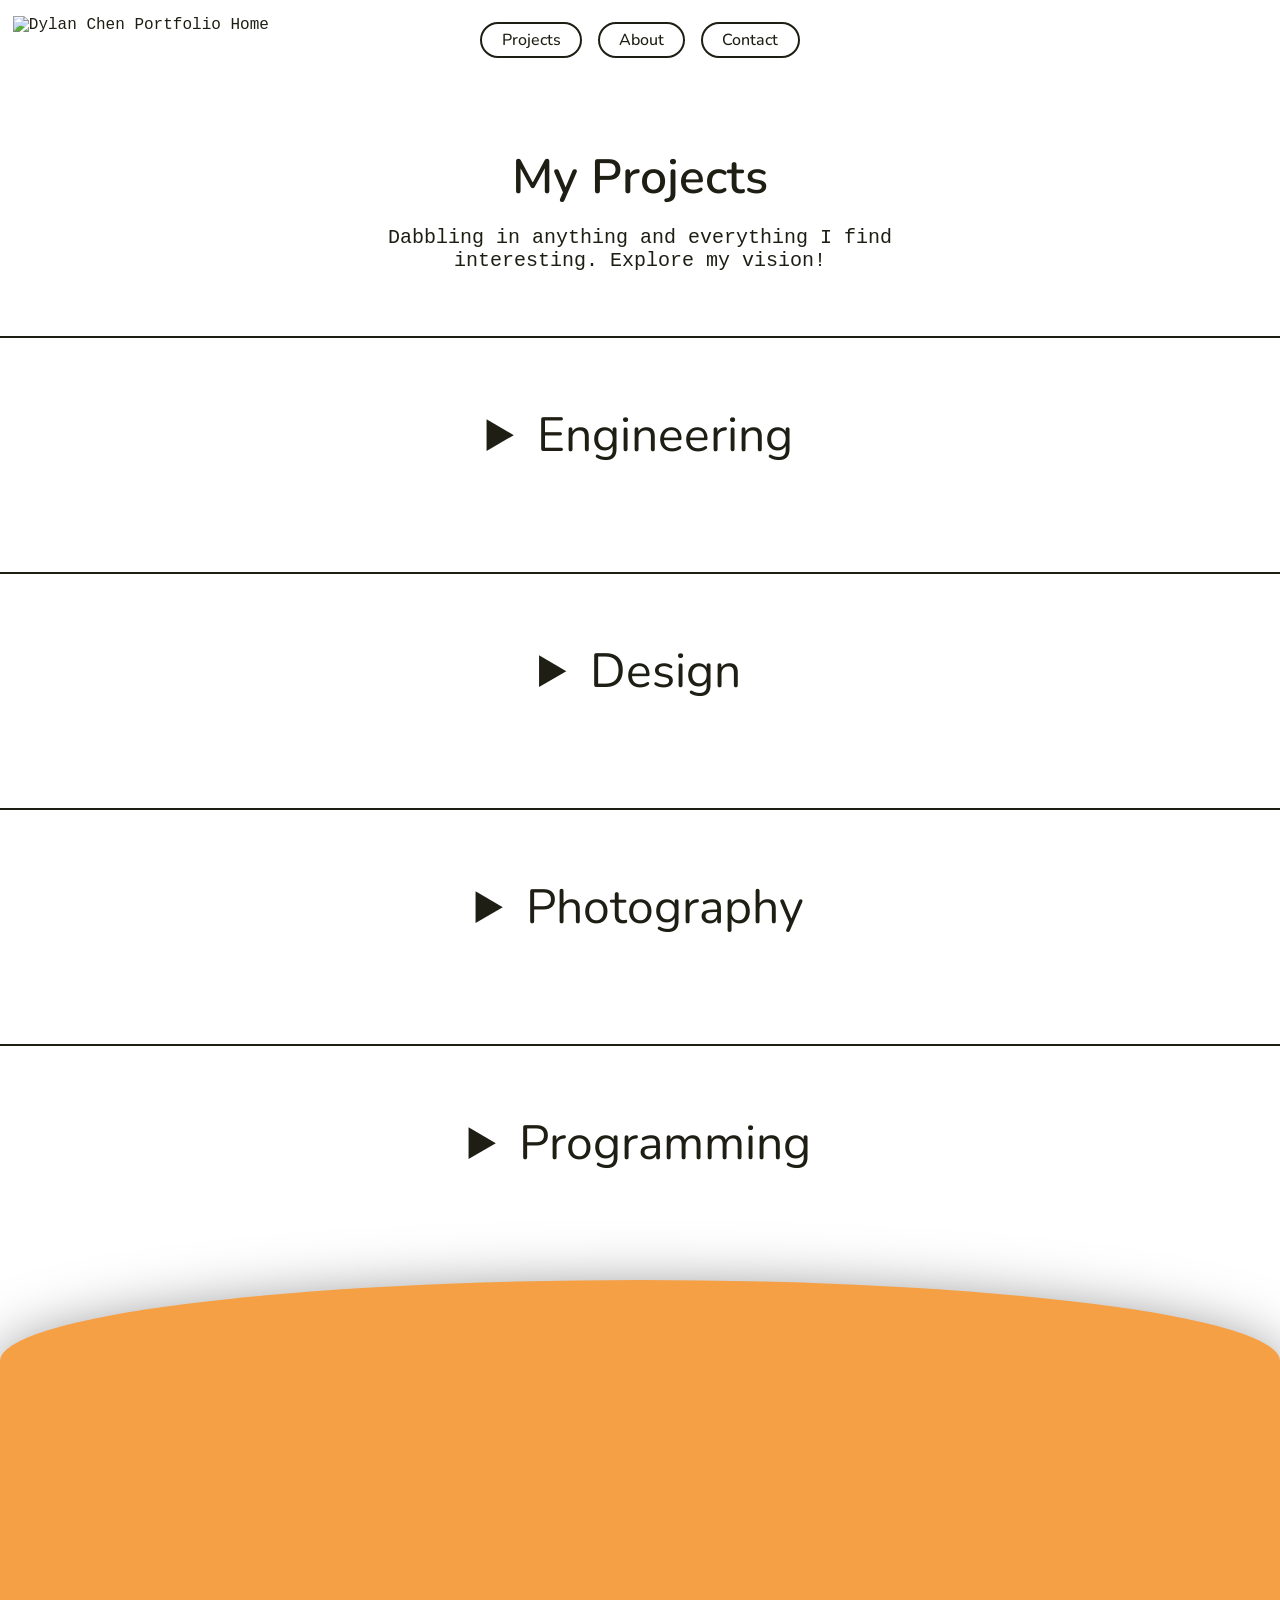
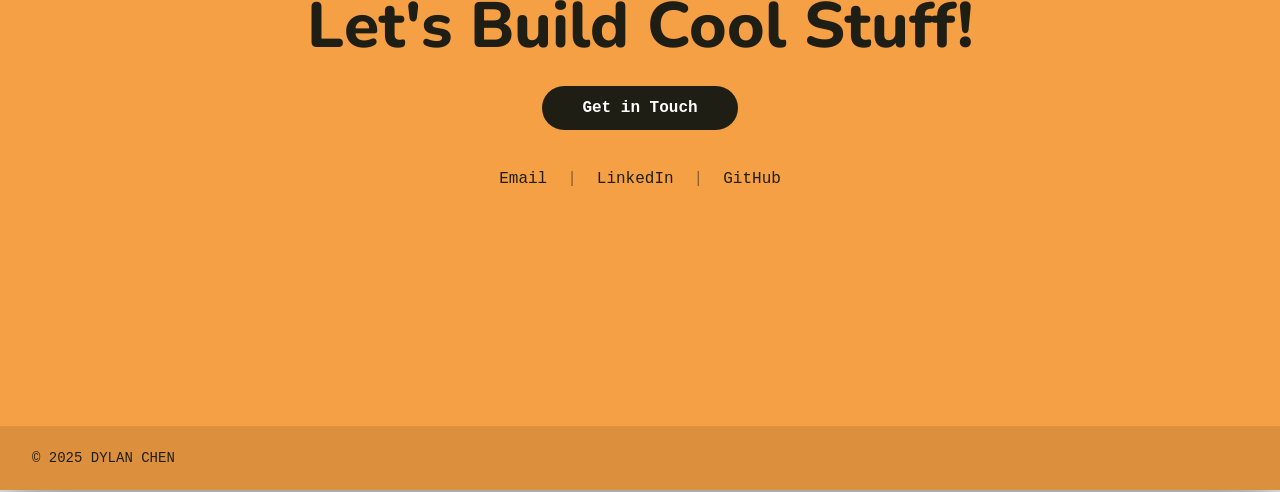
==== projects.html @ 583d4d3d "Updated Project Files and Layout" ====
<!DOCTYPE html>
<html lang="en">

<head>
  <meta charset="UTF-8" />
  <meta name="viewport" content="width=device-width, initial-scale=1.0" />
  <title>Projects - My Portfolio</title>
  <link rel="preconnect" href="https://fonts.googleapis.com">
  <link rel="preconnect" href="https://fonts.gstatic.com" crossorigin>
  <link href="https://fonts.googleapis.com/css2?family=Nunito:wght@400;800&display=swap" rel="stylesheet">
  <link rel="stylesheet" href="https://use.typekit.net/nnb5nol.css">
  <link rel="stylesheet" href="style.css" />
</head>

<body>
  <nav>
    <ul class="sidebar">
      <li><a id="close-sidebar" href="#"><svg xmlns="http://www.w3.org/2000/svg" height="24px"
            viewBox="0 -960 960 960" width="24px">
            <path
              d="m256-200-56-56 224-224-224-224 56-56 224 224 224-224 56 56-224 224 224 224-56 56-224-224-224 224Z" />
          </svg></a></li>
      <li><a href="index.html">Home</a></li>
      <li><a href="projects.html">Projects</a></li>
      <li><a href="about.html">About</a></li>
      <li><a href="contact.html">Contact</a></li>
    </ul>
    <ul>
      <li class="logo">
        <a href="index.html">
          <img src="Assets/boilingName.gif" alt="Dylan Chen Portfolio Home" class="logo-img" />
        </a>
      </li>
      <li class="hideOnMobile nav-link"><a href="projects.html">Projects</a></li>
      <li class="hideOnMobile nav-link"><a href="about.html">About</a></li>
      <li class="hideOnMobile nav-link"><a href="contact.html">Contact</a></li>
      <li class="menu-button"><a id="hamburger-menu" href="#"><svg xmlns="http://www.w3.org/2000/svg" height="24px"
            viewBox="0 -960 960 960" width="24px">
            <path d="M120-240v-80h720v80H120Zm0-200v-80h720v80H120Zm0-200v-80h720v80H120Z" />
          </svg></a></li>
    </ul>
  </nav>

  <header class="page-header container">
    <h1>My Projects</h1>
    <p class="subtitle">Dabbling in anything and everything I find interesting. Explore my vision!</p>
  </header>

  <details id="engineering-page">
    <summary class="section-title project-section">Engineering</summary>
    <div class="project-section-content">
      <div class="container">
        <ul class="project-list">
          <li class="project-card">
            <div class="project-image">
              <img src="Assets/Engineering Poster.png" alt="Automated Pill Dispenser Project" />
            </div>
            <div class="project-info">
              <h3>Automated Pill Dispenser</h3>
              <p>Economic and modular pill dispenser designed for reliable timing and dosage using an automated
                dispensing
                and easily refillable medicine storage chamber.</p>
              <a href="https://github.com/PotatoSlop/Automated-Pill-Dispenser" class="project-link" target="_blank"
                rel="noopener noreferrer">Read More</a>
            </div>
          </li>
          <li class="project-card">
            <div class="project-image">
              <img src="Assets\Nob_Thumbnail.jpg" alt="Nob Smart Dial" />
            </div>
            <div class="project-info">
              <h3>Nob [WIP]</h3>
              <p>Nob is a wireless smart dial connected via Wi-Fi and Bluetooth. Designed for desktop volume control and
                macros.</p>
              <a href="https://github.com/PotatoSlop/Nob" class="project-link" target="_blank"
                rel="noopener noreferrer">Read More</a>
            </div>
          </li>
        </ul>
      </div>
    </div>

  </details>

  <details id="design-page">
    <summary class="section-title project-section">Design</summary>
    <div class="project-section-content">
      <div class="container">
        <ul class="project-list">
          <li class="project-card">
            <div class="project-image">
              <img src="Assets\Boat.png" alt="Low Poly Boat Asset" />
            </div>
            <div class="project-info">
              <h3>Low-Poly Boat Asset</h3>
              <p>Low-poly steam boat model designed and published as a free 3D Unity Asset for users to download and use
                in their projects.</p>
              <a href="#" class="project-link view-3d-button" data-model-url="Assets\models\boat.glb" role="button">View
                Model</a>
            </div>
          </li>
          <li class="project-card">
            <div class="project-image">
              <img src="Assets\Peacemaker.jpg" alt="Original Design Combative Robot 3D Model" />
            </div>
            <div class="project-info">
              <h3>Peacemaker</h3>
              <p>Rigged Hard surface 3D model of Peacemaker, an original mecha design illustrated by me in
                2D
                using Procreate. Brought to life in Blender. </p>
              <a href="#" class="project-link view-3d-button" data-model-url="Assets\models\WIPMecha.glb"
                role="button">View Model</a>
            </div>
          </li>
        </ul>
      </div>
    </div>
  </details>

  <details id="photography-page">
    <summary class="section-title project-section">Photography</summary>
    <div class="project-section-content">
      <div class="container">

        <div class="gallery-section">
          <div id="landscape-gallery" class="gallery-grid landscape-grid">
          </div>
        </div>
        <div class="gallery-section">
          <div id="portrait-gallery" class="gallery-grid portrait-grid">
          </div>
        </div>
        <div class="gallery-section">
          <div id="portrait-short-gallery" class="gallery-grid portrait-short-grid">
          </div>
        </div>

      </div>
    </div>
  </details>

  <details id="programming-page">
    <summary class="section-title project-section">Programming</summary>
    <div class="project-section-content">
      <div class="container">
        <ul class="project-list">
          <li class="project-card">
            <div class="project-image">
              <img src="Assets\WebsiteLandingPageScreenshot.svg" alt="Portfolio Project" />
            </div>
            <div class="project-info">
              <h3>Portfolioslop</h3>
              <p>Personal portfolio website that showcases my various projects and interests (You're viewing this
                project
                right now!)</p>
              <a href="https://github.com/PotatoSlop/Portfolioslop" class="project-link" target="_blank"
                rel="noopener noreferrer">Read More</a>
            </div>
          </li>
          <li class="project-card">
            <div class="project-image">
              <img src="Assets\ColorMatch.svg" alt="Color Match Project" />
            </div>
            <div class="project-info">
              <h3>Color Match [WIP]</h3>
              <p>Color-Match is a free to play (FTP) indie card card battling game developed in Godot about matching
                colors. Battle in 1v1 puzzles where you can mix and match your way into victory with color theory!</p>
              <a href="https://github.com/PotatoSlop/color-match" class="project-link" target="_blank"
                rel="noopener noreferrer">Read More</a>
            </div>
          </li>
        </ul>
      </div>
    </div>
  </details>

  <div id="modal-3d-viewer" class="modal-overlay">
    <div class="modal-content">
      <button id="modal-close-button" class="modal-close">&times;</button>
      <div id="model-canvas-container"></div>
      <p class="modal-instructions">Click and drag to rotate. Scroll to zoom.</p>
    </div>
  </div>

  <footer class="contact-footer">
    <div class="footer-content-wrapper">
      <h2 class="footer-title">Let's Build Cool Stuff!</h2>
      <a href="contact.html" class="footer-cta-button">Get in Touch</a>

      <div class="footer-links">
        <a href="mailto:dylanchen4306@gmail.com" class="footer-link">Email</a>
        <span class="link-separator" aria-hidden="true">|</span>
        <a href="https://www.linkedin.com/in/4306-dylanchen/" target="_blank" rel="noopener noreferrer"
          class="footer-link">LinkedIn</a>
        <span class="link-separator" aria-hidden="true">|</span>
        <a href="https://github.com/PotatoSlop" target="_blank" rel="noopener noreferrer" class="footer-link">GitHub</a>
      </div>
    </div>

    <div class="footer-bottom-bar">
      <p>&copy; 2025 DYLAN CHEN</p>
    </div>
    <div class="cursor-effects"></div>
  </footer>

  <div class="sidebar-overlay"></div>
  <script type="module" src="./projects.js"></script>
  <script type="module" src="./hamburger-menu.js"></script>

  <script async src="https://unpkg.com/es-module-shims@1.6.3/dist/es-module-shims.js"></script>
  <script type="importmap">
    {
      "imports": {
        "three": "https://unpkg.com/three@0.157.0/build/three.module.js",
        "three/addons/": "https://unpkg.com/three@0.157.0/examples/jsm/"
      }
    }
  </script>
  <script type="module" src="./viewer3d.js"></script>
  <script type="module" src="./page-effects.js"></script>
</body>

</html>
---- style.css ----
/* #region ======= Global Parameters ======= */
:root {
  /* ===== COLORS ===== */

  --color-text-light: #555666;
  --color-text-error: #dc3545;
  --color-text-error-dark: #721c24;

  --color-black: #1e1e14;
  --color-primary: #F5A045;
  --color-primary-dark: #e8913d;
  --color-white: #ffffff;

  --color-error-bg: #f87680;
  --color-error-border: #f5c6cb;
  --color-success-validation: rgb(69, 201, 80);

  /*Transparent & Shadow Colors */
  --color-shadow-light: rgba(0, 0, 0, 0.1);
  --color-shadow-dark: rgba(0, 0, 0, 0.5);
  --color-overlay-dark: rgba(0, 0, 0, 0.15);
  --color-black-transparent: rgba(30, 30, 20, 0.5);
  --color-primary-transparent: rgba(245, 160, 69, 0.5);
  --color-error-transparent: rgba(220, 53, 69, 0.5);
  --color-success-transparent: rgba(134, 245, 143, 0.5);

  /* ===== TYPOGRAPHY ===== */
  --font-primary: 'interstate-mono', monospace;
  --font-secondary: 'Nunito', sans-serif;

  /* ===== SPACING ===== */
  --gap-small: 0.5rem;
  --gap-medium: 1rem;
  --gap-large: 1.25rem;
  --gap-xl: 2rem;

  /* ===== TRANSITIONS & ANIMATIONS ===== */
  --duration-fast: 0.25s;
  --duration-medium: 0.3s;
  --duration-smooth: 0.35s;
  --duration-slow: 0.5s;
  --duration-xslow: 1s;

  --ease-default: ease;
  --ease-in-out: ease-in-out;
  --ease-out: ease-out;
  --ease-bouncy: cubic-bezier(.4, 1.1, .6, 1);
  --ease-smooth: cubic-bezier(.4, 1, .6, 1);
  --ease-aggressive: cubic-bezier(.4, 2, .6, 1);
  --ease-logo-hover: cubic-bezier(0.075, 0.82, 0.165, 1);
  --wave-delay-base: 0.25s;

  /* ===== BORDERS & RADII ===== */
  --radius-small: 4px;
  --radius-medium: 8px;
  --radius-pill: 999px;
  --border-width-medium: 2px;
  --border-width-thick: 3px;


  /* ===== SHADOWS ===== */
  --shadow-card: 0 4px 12px rgba(0, 0, 0, 0.05);
  --shadow-card-hover: 0 10px 20px var(--color-shadow-light);

  /* ===== Z-INDEXES ===== */
  --z-base: 1;
  --z-content: 2;
  --z-interactive: 10;
  --z-footer: 100;
  --z-nav: 1000;
  --z-overlay: 101;
  --z-sidebar: 1001;

  /* ===== TRANSFORMS ===== */
  --transform-scale-hover: scale(1.1);
  --transform-scale-hover-small: scale(1.05);
  --transform-translate-up-small: translateY(-3px);
}

/*  #endregion */

/* #region ============ BODY STYLES ============ */
* {
  margin: 0;
  padding: 0;
  box-sizing: border-box;
}

html {
  scroll-behavior: smooth;
}

body {
  width: 100%;
  margin: 0;
  padding: 0;
  background: var(--color-white);
  min-height: 100dvh;
  font-family: var(--font-primary);
  font-size: 1rem;
  color: var(--color-black);
}

body.no-scroll {
  overflow: hidden;
  height: 100vh;
  min-height: 100dvh;
}

body.fade-out {
  opacity: 0;
  transition: opacity var(--duration-slow) var(--ease-in-out);
}

.container {
  max-width: 900px;
  margin: 0 auto;
  padding: var(--gap-xl);
}

/*  #endregion */

/* #region ============= Base Typography ============= */
h1,
h2,
h3,
h4,
h5,
h6 {
  font-family: var(--font-secondary);
  color: var(--color-black);
}

p {
  font-family: var(--font-primary);
  font-weight: lighter;
}

a {
  color: inherit;
  text-decoration: none;
}

.footer-title,
.section-title,
.project-info h3,
.gallery-info h4,
.container h1 {
  font-family: var(--font-secondary);
}

/* #endregion */

/* #region ===== NAVIGATION ===== */
nav {
  background: transparent;
  padding: clamp(0.5rem, 2vh, 1rem) 0;
  position: sticky;
  top: 0;
  z-index: var(--z-nav);
  height: clamp(60px, 10vh, 80px);
  display: flex;
  align-items: center;
}

nav ul {
  display: flex;
  align-items: center;
  justify-content: center;
  list-style: none;
  margin: 0;
  padding: 0;
  width: 100%;
  gap: var(--gap-medium);
}

.logo {
  position: absolute;
  left: clamp(0.5rem, 1vw, 2vw);
}

.logo-img {
  height: clamp(38px, 9vw, 48px);
  width: auto;
  display: block;
  transition: transform var(--duration-medium) var(--ease-logo-hover);
}

.logo-img:hover {
  transform: var(--transform-scale-hover);
}

.nav-link {
  border: var(--border-width-medium) solid var(--color-black);
  background-color: var(--color-white);
  border-radius: var(--radius-pill);
  padding: 0.3em 1.2em;
  position: relative;
  overflow: hidden;
  transition: background-color var(--duration-medium), border-color var(--duration-medium), transform var(--duration-medium);
}

.nav-link:hover {
  transform: scale(var(--transform-scale-hover-small));
}

.nav-link a {
  font-weight: 500;
  font-family: var(--font-secondary);
  color: var(--color-black);
  position: relative;
  z-index: var(--z-content);
  transition: color var(--duration-medium);
}

.nav-link::before {
  content: '';
  position: absolute;
  inset: 0;
  background: var(--color-primary);
  border-radius: var(--radius-pill);
  z-index: var(--z-base);
  transform: scaleX(0);
  transform-origin: left;
  transition: transform var(--duration-smooth) var(--ease-smooth);
}

.nav-link:hover::before {
  transform: scaleX(1);
}

.nav-link:hover a {
  color: var(--color-black);
}

/*  #endregion */

/* #region ======= Hamburger Menu ======= */
.menu-button {
  display: none;
  position: absolute;
  right: 1rem;
  top: 50%;
  transform: translateY(-50%);
  height: clamp(48px, 9vw, 64px);
  width: clamp(48px, 9vw, 64px);
}

.menu-button a {
  display: flex;
  align-items: center;
  justify-content: center;
  padding: 0.75rem;
  border-radius: var(--radius-pill);
  transition: background-color var(--duration-medium) var(--ease-default);
  height: 100%;
  width: 100%;
}

.menu-button a:hover {
  background-color: var(--color-primary);
}

/*  #endregion */

/* #region ===== SIDEBAR ===== */
.sidebar {
  position: fixed;
  top: 0;
  right: 0;
  height: 100dvh;
  width: 250px;
  z-index: var(--z-sidebar);
  background-color: var(--color-white);
  box-shadow: -10px 0 10px var(--color-shadow-light);
  display: flex;
  flex-direction: column;
  padding: 6rem 1rem 2rem 1rem;
  gap: var(--gap-medium);
  transform: translateX(100%);
  transition: transform var(--duration-medium) var(--ease-default), visibility var(--duration-medium);
  visibility: hidden;
  justify-content: flex-start;
}

.sidebar.active {
  visibility: visible;
  display: flex;
  transform: translateX(0);
}

.sidebar-overlay {
  position: fixed;
  inset: 0;
  background-color: var(--color-overlay-dark);
  z-index: var(--z-overlay);
  opacity: 0;
  transition: opacity var(--duration-medium) var(--ease-default);
  pointer-events: none;
}

.sidebar-overlay.active {
  opacity: 1;
  pointer-events: auto;
}

/*Sidebar Close Button */
.sidebar li:first-child {
  position: absolute;
  top: calc((clamp(60px, 10vh, 80px) - clamp(38px, 9vw, 48px)) / 2);
  right: 1rem;
  height: clamp(48px, 9vw, 64px);
  width: clamp(48px, 9vw, 64px);
  list-style: none;
  margin: 0;
  padding: 0;
}

.sidebar li:first-child a {
  display: flex;
  align-items: center;
  justify-content: center;
  width: 100%;
  height: 100%;
  padding: 0.75rem;
  border-radius: var(--radius-pill);
  transition: background-color var(--duration-medium) var(--ease-default);
  text-decoration: none;
}

.sidebar li:first-child a:hover {
  background-color: var(--color-primary);
}

/*Sidebar Links */
.sidebar li:not(:first-child) {
  width: 100%;
  list-style: none;
  border: var(--border-width-medium) solid var(--color-black);
  background-color: var(--color-white);
  border-radius: var(--radius-pill);
  padding: 0.3em 1.2em;
  position: relative;
  overflow: hidden;
  transition: border-color var(--duration-medium);
  min-height: 48px;
  flex-shrink: 0;
}

.sidebar li:not(:first-child)::before {
  content: '';
  position: absolute;
  left: 0;
  top: 0;
  right: 0;
  bottom: 0;
  background: var(--color-primary);
  border-radius: var(--radius-pill);
  z-index: var(--z-base);
  transform: scaleX(0);
  transform-origin: left;
  transition: transform var(--duration-smooth) var(--ease-smooth);
}

.sidebar li:hover::before {
  transform: scaleX(1);
}

.sidebar a {
  width: 100%;
  padding: 0.5rem 0;
  text-decoration: none;
  color: var(--color-black);
  font-family: var(--font-primary);
  font-weight: 300;
  position: relative;
  z-index: var(--z-content);
  transition: color var(--duration-medium);
  min-height: 24px;
  display: flex;
  align-items: center;
  font-size: 1rem;
}

.sidebar li:hover a {
  color: var(--color-black);
}

/*  #endregion */

/* #region ===== TEMP SECTION ===== */
.temp-section {
  min-height: 200dvh;
  padding: var(--gap-xl) 0;
  background: var(--color-white);
  text-align: center;
}

.temp-section-small {
  min-height: 100dvh;
  padding: var(--gap-xl) 0;
  background: var(--color-white);
  text-align: center;
}

/*  #endregion */

/* #region ===== FOOTER ===== */
.contact-footer {
  position: sticky;
  z-index: var(--z-base);
  display: flex;
  flex-direction: column;
  justify-content: space-between;
  align-items: center;
  height: 90dvh;
  padding-top: 4rem;
  background-color: var(--color-primary);
  border-radius: 50% / 10%;
  border-bottom-left-radius: 0;
  border-bottom-right-radius: 0;
  filter: drop-shadow(0 12px 30px var(--color-shadow-dark));
  overflow: hidden;
  z-index: var(--z-footer);
}

.footer-content-wrapper {
  display: flex;
  flex-direction: column;
  align-items: center;
  justify-content: center;
  flex-grow: 1;
  width: 100%;
  max-width: 800px;
  padding: var(--gap-xl) 1rem;
  position: relative;
  z-index: var(--z-content);
  text-align: center;
}

.footer-title {
  font-weight: 800;
  font-size: clamp(2.5rem, 8vw, 4rem);
  margin-bottom: 1rem;
}

.footer-subtitle {
  font-size: clamp(1rem, 2.5vw, 1.25rem);
  color: var(--color-black);
  max-width: 550px;
  line-height: 1.6;
  margin: 0 auto 1.5rem;
}

.footer-cta-button {
  display: inline-block;
  font-weight: 600;
  color: var(--color-white);
  background-color: var(--color-black);
  padding: 0.8em 2.5em;
  border-radius: var(--radius-pill);
  transition: transform var(--duration-fast) var(--ease-bouncy), background-color var(--duration-fast) var(--ease-default);
}

.footer-cta-button:hover {
  background-color: var(--color-white);
  color: var(--color-black);
  transform: var(--transform-scale-hover-small);
}

.footer-links {
  display: flex;
  align-items: center;
  justify-content: center;
  gap: var(--gap-large);
  margin-top: 2.5rem;
  flex-wrap: wrap;
}

.footer-link {
  font-weight: 500;
  color: var(--color-black);
  position: relative;
}

.footer-link::after {
  content: '';
  position: absolute;
  width: 100%;
  height: 2px;
  bottom: -4px;
  left: 0;
  background-color: var(--color-black);
  transform: scaleX(0);
  transform-origin: bottom right;
  transition: transform var(--duration-fast) var(--ease-out);
}

.footer-link:hover::after {
  transform: scaleX(1);
  transform-origin: bottom left;
}

.link-separator {
  color: var(--color-black-transparent);
  user-select: none;
}

.footer-bottom-bar {
  width: 100%;
  padding: 1.5rem var(--gap-xl);
  background-color: var(--color-shadow-light);
  position: relative;
  z-index: var(--z-content);
}

.footer-bottom-bar p {
  margin: 0;
  font-size: 0.875rem;
}

/*  #endregion */

/* #region =================================== LANDING PAGE =================================== */
.landing {
  margin: 0;
  position: relative;
  min-height: 100dvh;
  width: 100%;
  max-width: 100vw;
  display: flex;
  flex-direction: column;
  align-items: center;
  justify-content: center;
  gap: var(--gap-xl);
}

.job-role-container {
  position: fixed;
  z-index: var(--z-interactive);
  top: calc(45vh - 3.5rem);
  left: 50%;
  transform: translateX(-50%);
  display: flex;
  align-items: center;
  gap: var(--gap-small);
  white-space: nowrap;
}

/* #region ===== TYPEWRITER ANIMATION ===== */
.typewriter-animation {
  font-family: var(--font-primary);
  font-size: clamp(1rem, 1.1rem + 3vw, 4rem);
  font-weight: 300;
  letter-spacing: 0.106em;
  color: var(--color-black);
  display: inline-block;
  white-space: nowrap;
  overflow: hidden;
  border-right: 4px solid var(--color-black);
  animation: blinkingCursor 650ms steps(50) infinite normal;
  width: auto;
  opacity: 1;
  will-change: opacity, transform;
  transition: left var(--duration-xslow) var(--ease-bouncy),
    transform var(--duration-xslow) var(--ease-bouncy),
    opacity var(--duration-slow) var(--ease-out);
}

@keyframes blinkingCursor {
  from {
    border-right-color: var(--color-black);
  }

  to {
    border-right-color: transparent;
  }
}

/* ===== SCROLL TITLE ===== */
#scroll-title {
  position: absolute;
  width: 100%;
  top: calc(45vh - 7rem);
  left: 0;
  transform: none;
  color: var(--color-black);
  font-weight: 800;
  font-family: var(--font-secondary);
  font-size: clamp(2rem, 1rem + 8vw, 8rem);
  text-align: center;
  white-space: nowrap;
  overflow: hidden;
  line-height: 1.1;
  padding: 0.5em 1rem;
  word-break: break-word;
  opacity: 0;
  transition: transform var(--duration-medium) var(--ease-aggressive), opacity var(--duration-medium);
  will-change: transform, opacity;
}

/* ===== BOTTOM GIF ===== */
.bottom-gif {
  user-select: none;
  position: fixed;
  bottom: 0;
  left: 0%;
  transform: translateX(-50%) translateY(100px);
  display: flex;
  justify-content: center;
  align-items: flex-end;
  pointer-events: none;
  z-index: var(--z-interactive);
  opacity: 0;
  will-change: transform, opacity;
  width: 100vw;
  overflow: hidden;
  height: auto;
}

.bottom-gif img {
  user-select: none;
  margin-bottom: 0;
  mix-blend-mode: multiply;
  background: transparent;
  width: auto;
  height: clamp(250px, 40vh, 550px);
  display: block;
  margin: 0 auto;
}

/*  #endregion */

/* #region ===== SCROLL INDICATOR ===== */
.scroll-down-text {
  position: fixed;
  top: 66vh;
  right: 2vw;
  display: flex;
  align-items: center;
  font-size: clamp(0.7rem, 3vw, 1rem);
  font-family: var(--font-primary);
  font-weight: 300;
  color: var(--color-text-light);
  z-index: var(--z-interactive);
  background: transparent;
  padding: clamp(0.25rem, 1vw, 0.5rem) clamp(0.5rem, 2vw, 1rem);
  border-radius: var(--radius-medium);
  pointer-events: none;
  gap: clamp(0.1rem, 0.5vw, 0.25rem);
  opacity: 0;
  will-change: opacity;
}

.arrow-icon {
  display: flex;
  align-items: center;
  margin-right: clamp(0.1rem, 0.5vw, 0.25rem);
}

.arrow-icon svg {
  width: clamp(16px, 4vw, 24px);
  height: clamp(16px, 4vw, 24px);
}

/*  #endregion */

/* #region ===== DRAG AND DROP NAVIGATION ===== */
.categorySelect {
  position: fixed;
  top: calc(51vh + 1rem);
  scale: 1.3;
  left: 20%;
  right: 20%;
  transform: translateX(-50%);
  display: flex;
  flex-wrap: nowrap;
  justify-content: center;
  gap: 0.5rem;
  max-width: min(95vw, 850px);
  font-size: min(1rem, 2vw);
  font-weight: 500;
  font-family: var(--font-primary);
  border: var(--border-width-thick) dashed var(--color-black);
  border-radius: var(--radius-medium);
  padding: 0.75rem 1rem;
  z-index: var(--z-interactive);
  cursor: grab;
  pointer-events: auto;
  will-change: opacity;
  opacity: 0;
  transition: opacity 0.7s var(--ease-smooth), transform var(--duration-medium);
}

.categorySelect.visible {
  opacity: 1;
}

.categorySelect.scrolled {
  animation: wave 3s ease-in-out infinite;
  opacity: 1;
  will-change: opacity;
  justify-content: center;
  top: calc(51vh + 1rem);
  left: 20%;
  right: 20%;
  scale: 1.3;
}

.categorySelect span[draggable="true"] {
  display: inline-block;
  padding: 0.5em 0.5em;
  margin: 0.2em;
  user-select: none;
  color: var(--color-black);
  animation: wave 2s ease-in-out infinite;
  transition: all 0.2s var(--ease-default);
}

.categorySelect span[draggable="true"]:hover {
  border: var(--border-width-medium) solid var(--color-black);
  border-radius: var(--radius-pill);
  animation: wave 2s ease-in-out infinite, shake 0.3s ease-in-out infinite;
  padding: 0.52em 1.2em;
}

.categorySelect .bracket {
  color: var(--color-primary);
  font-weight: 800;
  display: inline;
  padding: 0.2em 0.1em;
  margin: 0;
  animation: none;
  border: none;
  transition: none;
}

/*  #endregion */

/*Category Drop Zone */
#category-drop-zone {
  opacity: 0;
  border-bottom: 4px solid var(--color-primary);
  background: transparent;
  min-width: 200px;
  min-height: 60px;
  display: none;
  align-items: center;
  justify-content: flex-start;
  transition: all var(--duration-medium) var(--ease-smooth), opacity 0.7s var(--ease-in-out);
}

#category-drop-zone.scrolled {
  display: inline-flex;
  opacity: 1;
  transition: all var(--duration-medium) var(--ease-smooth), opacity 0.7s var(--ease-in-out);
}

#category-drop-zone.drag-over {
  background: var(--color-primary-transparent);
  border-color: var(--color-primary);
  transform: translateX(-50%) var(--transform-scale-hover-small);
}

.placeholder-text {
  color: var(--color-black);
  font-style: italic;
  font-size: clamp(1rem, 1.1rem + 3vw, 4rem);
  font-weight: 300;
  text-align: left;
  opacity: 0.5;
}

#category-drop-zone span[draggable="true"] {
  font-family: var(--font-primary);
  font-size: clamp(1rem, 1.1rem + 3vw, 4rem);
  text-align: left;
  font-weight: 300;
  cursor: grab;
  color: var(--color-black);
  padding: 0.5rem 1rem;
  border-radius: var(--radius-medium);
}

/*  #endregion */

/* #region =================================== PROJECTS PAGE =================================== */
.page-header {
  text-align: center;
  padding: 4rem var(--gap-xl);
}

.page-header h1 {
  font-size: clamp(2.5rem, 8vw, 5rem);
  font-weight: 600;
  color: var(--color-black);
  margin-bottom: 0.5rem;
}

.page-header .subtitle {
  font-size: clamp(1rem, 2.5vw, 1.25rem);
  color: var(--color-black);
  max-width: 600px;
  margin: 0 auto;
}

.project-section {
  cursor: pointer;
  padding: 4rem;
  border-top: var(--border-width-medium) solid var(--color-black);
}

.section-title {
  font-family: var(--font-secondary);
  font-size: clamp(2rem, 6vw, 3rem);
  color: var(--color-black);
  margin-bottom: 2.5rem;
  text-align: center;
  position: relative;

}

.project-list {
  display: grid;
  grid-template-columns: repeat(auto-fit, minmax(300px, 1fr));
  gap: var(--gap-xl);
  list-style: none;
  padding: 0;
  margin: 0;
}

.project-card {
  max-width: 500px;
  margin: 0 auto;
  background-color: var(--color-white);
  border: var(--border-width-thick) solid var(--color-black);
  border-radius: var(--radius-medium);
  overflow: hidden;
  box-shadow: var(--shadow-card);
  transition: transform var(--duration-medium) var(--ease-default),
    box-shadow var(--duration-medium) var(--ease-default);
  display: flex;
  flex-direction: column;
}

.project-card:hover {
  transform: var(--transform-scale-hover-small);
  box-shadow: var(--shadow-card-hover);
  border-color: var(--color-primary);
}

.project-image {
  width: 100%;
  height: 200px;
  border-bottom: var(--border-width-medium) solid var(--color-black);
  display: flex;
  align-items: center;
  justify-content: center;
  overflow: hidden;
}

.project-image img {
  width: 100%;
  object-fit: contain;
  object-position: center;
}

.project-info {
  padding: 1.5rem;
  flex-grow: 1;
  display: flex;
  flex-direction: column;
}

.project-info h3 {
  font-size: 1.5rem;
  color: var(--color-black);
  margin-bottom: 0.5rem;
}

.project-info p {
  color: var(--color-text-light);
  line-height: 1.6;
  flex-grow: 1;
  margin-bottom: 1.5rem;
}

.project-link {
  display: inline-block;
  text-align: center;
  padding: 0.6em 1.2em;
  border: var(--border-width-medium) solid var(--color-black);
  border-radius: var(--radius-pill);
  color: var(--color-black);
  font-weight: 500;
  text-decoration: none;
  margin-top: auto;
  position: relative;
  overflow: hidden;
  z-index: var(--z-base);
  transition: color var(--duration-medium);
}

.project-link::before {
  content: '';
  position: absolute;
  inset: 0;
  background: var(--color-primary);
  border-radius: var(--radius-pill);
  z-index: -1;
  transform: scaleX(0);
  transform-origin: left;
  transition: transform var(--duration-smooth) var(--ease-smooth);
}

.project-link:hover::before {
  transform: scaleX(1);
}

/* #endregion */

/* #region ========== Photography Section Styles ==========*/
#photography-page .container {
  max-width: 100%;
  padding-left: min(5rem, 5vh);
  padding-right: min(5rem, 5vh);
}

.gallery-section {
  margin-bottom: var(--gap-xl);
}

.gallery-grid {
  display: grid;
  grid-template-columns: 1fr;
  gap: var(--gap-xl);
}

.gallery-item {
  position: relative;
  overflow: hidden;
  border-radius: var(--radius-medium);
  box-shadow: var(--shadow-card);
  transition: transform var(--duration-medium) var(--ease-default),
    box-shadow var(--duration-medium) var(--ease-default);

}

.gallery-item:hover {
  transform: var(--transform-scale-hover-small);
  box-shadow: var(--shadow-card-hover);
}

.gallery-item img {
  width: 100%;
  height: auto;
  display: block;
}

.gallery-overlay {
  position: absolute;
  inset: 0;
  background: var(--color-shadow-dark);
  opacity: 0;
  transition: opacity var(--duration-medium) var(--ease-default);
}

.gallery-item:hover .gallery-overlay {
  opacity: 1;
}

.gallery-info {
  position: absolute;
  bottom: 0;
  left: 0;
  right: 0;
  padding: 1rem;
  color: var(--color-white);
}

.gallery-info h4 {
  margin: 0;
  font-size: 1.25rem;
  color: var(--color-white);
}

.gallery-info p {
  margin: 0;
  font-size: 0.875rem;
}

.portrait-grid .gallery-item img {
  height: 100%;
  object-fit: cover;
}

.gallery-placeholder {
  background-color: var(--color-shadow-light);
  border-radius: var(--radius-medium);
  box-shadow: var(--shadow-card);
  border: var(--border-width-thick) dashed var(--color-black);
}

/* #endregion */

/* #region ========== 3d Models and Design Styles ==========*/
.modal-overlay {
  position: fixed;
  inset: 0;
  background-color: var(--color-overlay-dark);
  z-index: var(--z-nav);
  display: none;
  align-items: center;
  justify-content: center;
  opacity: 0;
  transition: opacity var(--duration-medium) var(--ease-in-out);
}

.modal-overlay.active {
  display: flex;
  opacity: 1;
}

.modal-content {
  background-color: var(--color-white);
  padding: 2rem;
  border-radius: var(--radius-medium);
  box-shadow: var(--shadow-card-hover);
  position: relative;
  width: 90vw;
  height: 85vh;
  max-width: 1200px;
  display: flex;
  flex-direction: column;
}

.modal-close {
  position: absolute;
  top: 0.1rem;
  right: 0.5rem;
  font-size: 2rem;
  font-weight: bold;
  color: var(--color-text-light);
  background: none;
  border: none;
  cursor: pointer;
  transition: color var(--duration-fast);
}

.modal-close:hover {
  color: var(--color-black);
}

#model-canvas-container {
  flex-grow: 1;
  width: 100%;
  height: 100%;
  overflow: hidden;
}

#model-canvas-container canvas {
  width: 100% !important;
  height: 100% !important;
}

.modal-instructions {
  text-align: center;
  color: var(--color-text-light);
  margin-top: 1rem;
  font-style: italic;
}

/* #endregion */

/* #region =================================== CONTACT PAGE =================================== */
.container h1 {
  font-size: clamp(2rem, 6vw, 3rem);
  font-weight: 600;
  color: var(--color-black);
  text-align: center;
  margin-bottom: 1rem;
}

.form-messages {
  margin-bottom: var(--gap-xl);
  padding: 1rem;
  border-radius: var(--radius-medium);
  display: none;
  animation: slideIn var(--duration-medium) var(--ease-out);
}

.form-messages.success {
  background-color: var(--color-primary);
  color: var(--color-white);
  display: block;
}

.form-messages.error {
  background-color: var(--color-error-bg);
  color: var(--color-text-error-dark);
  display: block;
}

@keyframes slideIn {
  from {
    opacity: 0;
    transform: translateY(-10px);
  }

  to {
    opacity: 1;
    transform: translateY(0);
  }
}

.form-group {
  margin-bottom: 1.5rem;
  position: relative;
}

.form-group.message-group {
  flex: 1;
  display: flex;
  flex-direction: column;
}

/*Labels */
form label {
  display: block;
  font-family: var(--font-secondary);
  font-weight: 600;
  margin-bottom: 0.5rem;
  color: var(--color-black);
}

.required {
  color: var(--color-text-error);
  font-weight: bold;
  margin-left: 0.25rem;
}

.optional {
  color: var(--color-text-light);
  font-weight: normal;
  font-style: italic;
  font-size: 0.9em;
  margin-left: 0.25rem;
}


/*Input Fields */
form input[type="text"],
form input[type="email"],
form input[type="tel"],
form textarea {
  width: 100%;
  max-width: none;
  padding: 0.75rem;
  border: var(--border-width-medium) solid var(--color-black);
  border-radius: var(--radius-medium);
  font-family: var(--font-secondary);
  font-size: 1rem;
  transition: border-color var(--duration-medium) var(--ease-default),
    box-shadow var(--duration-medium) var(--ease-default);
  background-color: var(--color-white);
}

form input:focus,
form textarea:focus {
  outline: none;
  border-color: var(--color-primary);
  box-shadow: var(--shadow-focus-primary);
}

form input.error-field,
form textarea.error-field {
  border-color: var(--color-text-error);
  box-shadow: 0 0 0 3px var(--color-error-transparent);
}

form input.success-field,
form textarea.success-field {
  border-color: var(--color-success-validation);
  box-shadow: 0 0 0 3px var(--color-success-transparent);
}

form textarea {
  resize: none;
  overflow-y: auto;
  min-height: calc(30vh - 100px);
  max-height: calc(40vh - 100px);
  height: calc(35vh - 100px);
  line-height: 1.5;
}

.message-footer {
  display: flex;
  justify-content: space-between;
  align-items: center;
  margin-top: 0.5rem;
}

.field-hint {
  font-size: 0.875rem;
  color: var(--color-text-light);
  margin-top: 0.25rem;
}

.character-counter {
  font-size: 0.875rem;
  color: var(--color-text-light);
  font-weight: 500;
}

.character-counter.warning {
  color: var(--color-primary);
}

.character-counter.valid {
  color: var(--color-success-validation);
}

.error-message {
  color: var(--color-text-error);
  font-size: 0.875rem;
  margin-top: 0.5rem;
  display: block;
  min-height: 1.2em;
  line-height: 1.2;
  animation: errorSlide var(--duration-medium) var(--ease-out);
}

.error-message:empty {
  display: none;
}

@keyframes errorSlide {
  from {
    opacity: 0;
    transform: translateY(-5px);
  }

  to {
    opacity: 1;
    transform: translateY(0);
  }
}

.submit-button {
  width: 100%;
  padding: 1rem var(--gap-xl);
  background: linear-gradient(135deg, var(--color-black) 0%, var(--color-black) 100%);
  color: var(--color-white);
  border: none;
  border-radius: var(--radius-medium);
  font-family: var(--font-primary);
  font-size: 1rem;
  font-weight: 500;
  cursor: pointer;
  transition: all var(--duration-medium) var(--ease-aggressive);
  position: relative;
  overflow: hidden;
  margin-top: 1rem;
  display: flex;
  align-items: center;
  justify-content: center;
  gap: 0.5rem;
}

.submit-button:hover:not(:disabled) {
  background: linear-gradient(135deg, var(--color-primary) 0%, var(--color-primary-dark) 100%);
  transform: var(--transform-scale-hover-small);
  box-shadow: var(--shadow-card-hover);
}

.submit-button:active:not(:disabled) {
  transform: translateY(0);
}

.submit-button:disabled {
  background: var(--color-text-light);
  cursor: not-allowed;
  transform: none;
  box-shadow: none;
}

.button-spinner {
  width: 20px;
  height: 20px;
  border: 2px solid transparent;
  border-top: 2px solid var(--color-white);
  border-radius: 50%;
  animation: spin 1s linear infinite;
  display: none;
}

.submit-button.loading .button-spinner {
  display: block;
}

.submit-button.loading .button-text {
  margin-right: 0.5rem;
}

@keyframes spin {
  0% {
    transform: rotate(0deg);
  }

  100% {
    transform: rotate(360deg);
  }
}

/* #endregion */

/* #region =================================== ABOUT PAGE =================================== */

.about-page-main {
  height: 150dvh;
}

.about-page-main.container {
  max-width: 1200px;
  padding-left: 1rem;
  padding-right: 1rem;
}

.scroll-animation-container {
  position: sticky;
  top: 25%;
  height: 100vh;
  display: flex;
  align-items: center top;
  justify-content: center;
  padding: 2rem 1rem;
}

.sticky-wrapper {
  display: flex;
  align-items: flex-start;
  gap: 4rem;
  width: 100%;
  max-width: 1100px;
  height: auto;
}

.text-block {
  position: absolute;
  top: 0;
  left: 0;
  width: 100%;
  max-width: 600px;
  opacity: 0;
  transform: translateY(20px);
  transition: opacity 0.6s ease-in-out, transform 0.6s ease-in-out;
  padding-right: 2rem;
}

/* Photo Coin Styles */
.about-image-stack {
  perspective: 1000px;
  width: 30vh;
  height: 30vh;
  flex-shrink: 0;
}

.headshot {
  top: 5vh;
  position: relative;
  width: 100%;
  height: 100%;
  transition: transform 0.8s;
  transform-style: preserve-3d;
  display: grid;
  place-items: center;
}

.headshot::before {
  content: '';
  position: absolute;
  inset: 0;
  border: var(--border-width-thick) solid var(--color-black);
  border-radius: 50%;
  backface-visibility: hidden;
  -webkit-backface-visibility: hidden;
}

.headshot.flipped {
  transform: rotateY(180deg);
  top: 10vh;
}

.headshot-face {
  position: absolute;
  width: 100%;
  height: 100%;
  object-fit: cover;
  background-position: center;
  backface-visibility: hidden;
  -webkit-backface-visibility: hidden;
  border-radius: 50%;
}

.real-photo {
  transform: rotateY(180deg);
}

/* Text Stack Styles */
.about-text-stack {
  position: relative;
  flex: 1;
  height: auto;
}

.text-block {
  position: absolute;
  top: 0;
  left: 0;
  width: 100%;
  opacity: 0;
  transform: translateY(20px);
  transition: opacity 0.6s ease-in-out, transform 0.6s ease-in-out;
  padding-right: 2rem;
}

.text-block.is-visible {
  opacity: 1;
  transform: translateY(0);
}

.text-block h1 {
  text-align: left;
  font-size: clamp(1.8rem, 5vw, 3rem);
  font-weight: 600;
  color: var(--color-black);
  margin-bottom: 1rem;
  font-family: var(--font-secondary);
}

.block-text {
  font-size: clamp(1rem, 2.5vw, 1.2rem);
  line-height: 1.6;
  color: var(--color-text-light);
  margin-bottom: 1.5rem;
  font-family: var(--font-primary);
  letter-spacing: 0.01em;
}


.resume-btn {
  display: inline-block;
  font-weight: 600;
  font-family: var(--font-primary);
  text-align: center;
  color: var(--color-black);
  background-color: transparent;
  border: var(--border-width-medium) solid var(--color-black);
  padding: 0.75em 1.25em;
  border-radius: var(--radius-pill);
  transition: transform var(--duration-medium) var(--ease-aggressive),
    background-color var(--duration-medium) var(--ease-default);
  margin-top: var(--gap-large);
}

.resume-btn:hover {
  background-color: var(--color-primary);
  color: var(--color-black);
  transform: scale(1.05);
}

@media (max-width: 1200px) {
  .sticky-wrapper {
    gap: 4rem;
    max-width: 1100px;
  }
}

@media (max-width: 768px) {
  .scroll-animation-container {
    padding: 1rem;
    align-items: flex-start;
    padding-top: 3rem;
  }

  .sticky-wrapper {
    display: block;
    text-align: left;
    max-width: none;
  }

  .about-image-stack {
    width: 28vh;
    height: 28vh;
    margin: 0 auto 2rem auto;
    display: flex;
    justify-content: center;
    align-items: center;
  }

  .about-text-stack {
    width: 100%;
    max-width: 500px;
    margin: 0 auto;
    position: relative;
  }

  .text-block {
    padding-right: 0;
    position: absolute;
    top: 0vh;
    left: 0;
    transform: translateY(0);
    margin-bottom: 0;
    width: 100%;
  }

  .headshot,
  .headshot.flipped {
    top: 0vh;
  }
}

@media (max-width: 480px) {
  .scroll-animation-container {
    padding-top: 1rem;
  }

  .sticky-wrapper {
    gap: 1.5rem;
  }

  .about-image-stack {
    width: 25vh;
    height: 25vh;
  }

  .about-text-stack {
    margin-top: 0;
  }

  .text-block h1 {
    text-align: center;
    font-size: 1.8rem;
  }

  .block-text {
    font-size: 0.9rem;
  }
}

/* #endregion */

/* #region ===== CURSOR EFFECTS ===== */
.cursor-effects {
  opacity: 0;
  transform: scale(0);
  transition: opacity var(--duration-medium) var(--ease-default),
    transform var(--duration-medium) var(--ease-default);
  position: absolute;
  z-index: var(--z-base);
  width: 9vh;
  height: 9vh;
  border-radius: 50%;
  background-color: var(--color-white);
  pointer-events: none;
}

/*  #endregion */

/* #region ===== ANIMATIONS ===== */
@keyframes wave {

  0%,
  100% {
    transform: translateY(0);
  }

  50% {
    transform: translateY(-0.33rem);
  }
}

@keyframes shake {
  0% {
    transform: rotate(3deg);
  }

  50% {
    transform: rotate(-3deg);
  }

  100% {
    transform: rotate(3deg);
  }
}


/*Wave Text Animation */
.wave-text span {
  display: inline-block;
  font-size: 1.5rem;
  animation: wave 2s ease-in-out infinite;
}

/* #region Character delays for wave text */
.wave-text span:nth-child(2) {
  animation-delay: 0s;
}

.wave-text span:nth-child(3) {
  animation-delay: 0.07s;
}

.wave-text span:nth-child(4) {
  animation-delay: 0.14s;
}

.wave-text span:nth-child(5) {
  animation-delay: 0.21s;
}

.wave-text span:nth-child(6) {
  animation-delay: 0.28s;
}

.wave-text span:nth-child(8) {
  animation-delay: 0.35s;
}

.wave-text span:nth-child(9) {
  animation-delay: 0.42s;
}

.wave-text span:nth-child(10) {
  animation-delay: 0.49s;
}

.wave-text span:nth-child(11) {
  animation-delay: 0.56s;
}

.wave-text span:nth-child(12) {
  animation-delay: 0.63s;
}

/*  #endregion */

/* #region Category select wave delays */
.categorySelect span:nth-child(1) {
  animation-delay: 0s, 0s;
}

.categorySelect span:nth-child(2) {
  animation-delay: calc(var(--wave-delay-base) * 1), 0s;
}

.categorySelect span:nth-child(3) {
  animation-delay: calc(var(--wave-delay-base) * 2), 0s;
}

.categorySelect span:nth-child(4) {
  animation-delay: calc(var(--wave-delay-base) * 3), 0s;
}

/*  #endregion */
/*  #endregion */

/* #region =================================== MEDIA QUERIES =================================== */

/*Desktop Navigation */
@media (min-width: 769px) {
  .hideOnMobile {
    display: list-item !important;
  }
}

/* #region Mobile Navigation */
@media (max-width: 768px) {
  .menu-button {
    display: flex !important;
  }

  .hideOnMobile {
    display: none !important;
  }

  .contact-footer {
    padding-top: var(--gap-xl);
    min-height: auto;
  }

  .footer-links {
    flex-direction: column;
  }

  .link-separator {
    display: none;
  }

  .container {
    padding: 1rem;
  }

  form textarea {
    min-height: calc(25vh - 80px);
    max-height: calc(35vh - 80px);
    height: calc(30vh - 80px);
  }

  .field-hint {
    font-size: 0.8rem;
    flex: 1;
    margin-right: 0.5rem;
  }

  .character-counter {
    font-size: 0.8rem;
    flex-shrink: 0;
    white-space: nowrap;
  }

  .about-container {
    flex-direction: column;
  }

  .scroll-down-text {
    position: fixed;
    top: calc(50vh + 4rem);
    left: 50%;
    right: auto;
    transform: translateX(-50%);
    text-align: center;
    width: auto;
    justify-content: center;
  }
}

/*Small Mobile Sidebar */
@media (max-width: 400px) {
  .sidebar {
    width: 100%;
  }
}

/*Small Devices */
@media (max-width: 480px) {
  .bottom-gif img {
    height: clamp(200px, 27vh, 350px);
  }

  .scroll-down-text {
    top: 60vh;
    font-size: clamp(0.6rem, 2.5vw, 0.8rem);
    padding: clamp(0.2rem, 0.8vw, 0.4rem) clamp(0.4rem, 1.5vw, 0.8rem);
    gap: clamp(0.05rem, 0.3vw, 0.15rem);
    right: clamp(0.5rem, 1vw, 2vw);
  }
}

@media (max-width: 460px) {
  .job-role-container {
    flex-direction: column;
    align-items: center;
    gap: var(--gap-small);
  }

  #category-drop-zone {
    margin-left: 0;
    justify-content: center;
    min-height: 50px;
  }
}

/* responsiveness for gallery columns kept once */
@media (min-width: 600px) {
  .gallery-grid {
    grid-template-columns: repeat(2, 1fr);
  }
}

@media (min-width: 900px) {
  .gallery-grid {
    grid-template-columns: repeat(3, 1fr);
  }
}

/*Accessibility */
@media (prefers-contrast: high) {

  form input,
  form textarea {
    border-width: var(--border-width-thick);
  }

  .error-message {
    font-weight: bold;
  }
}

@media (prefers-reduced-motion: reduce) {

  .form-messages,
  .error-message,
  .submit-button {
    animation: none;
    transition: none;
  }

  .wave-text span,
  .categorySelect span[draggable="true"] {
    animation: none;
    border: none;
  }
}

.sr-only {
  position: absolute;
  width: 1px;
  height: 1px;
  padding: 0;
  margin: -1px;
  overflow: hidden;
  clip: rect(0, 0, 0, 0);
  white-space: nowrap;
  border: 0;
}

/* #endregion */
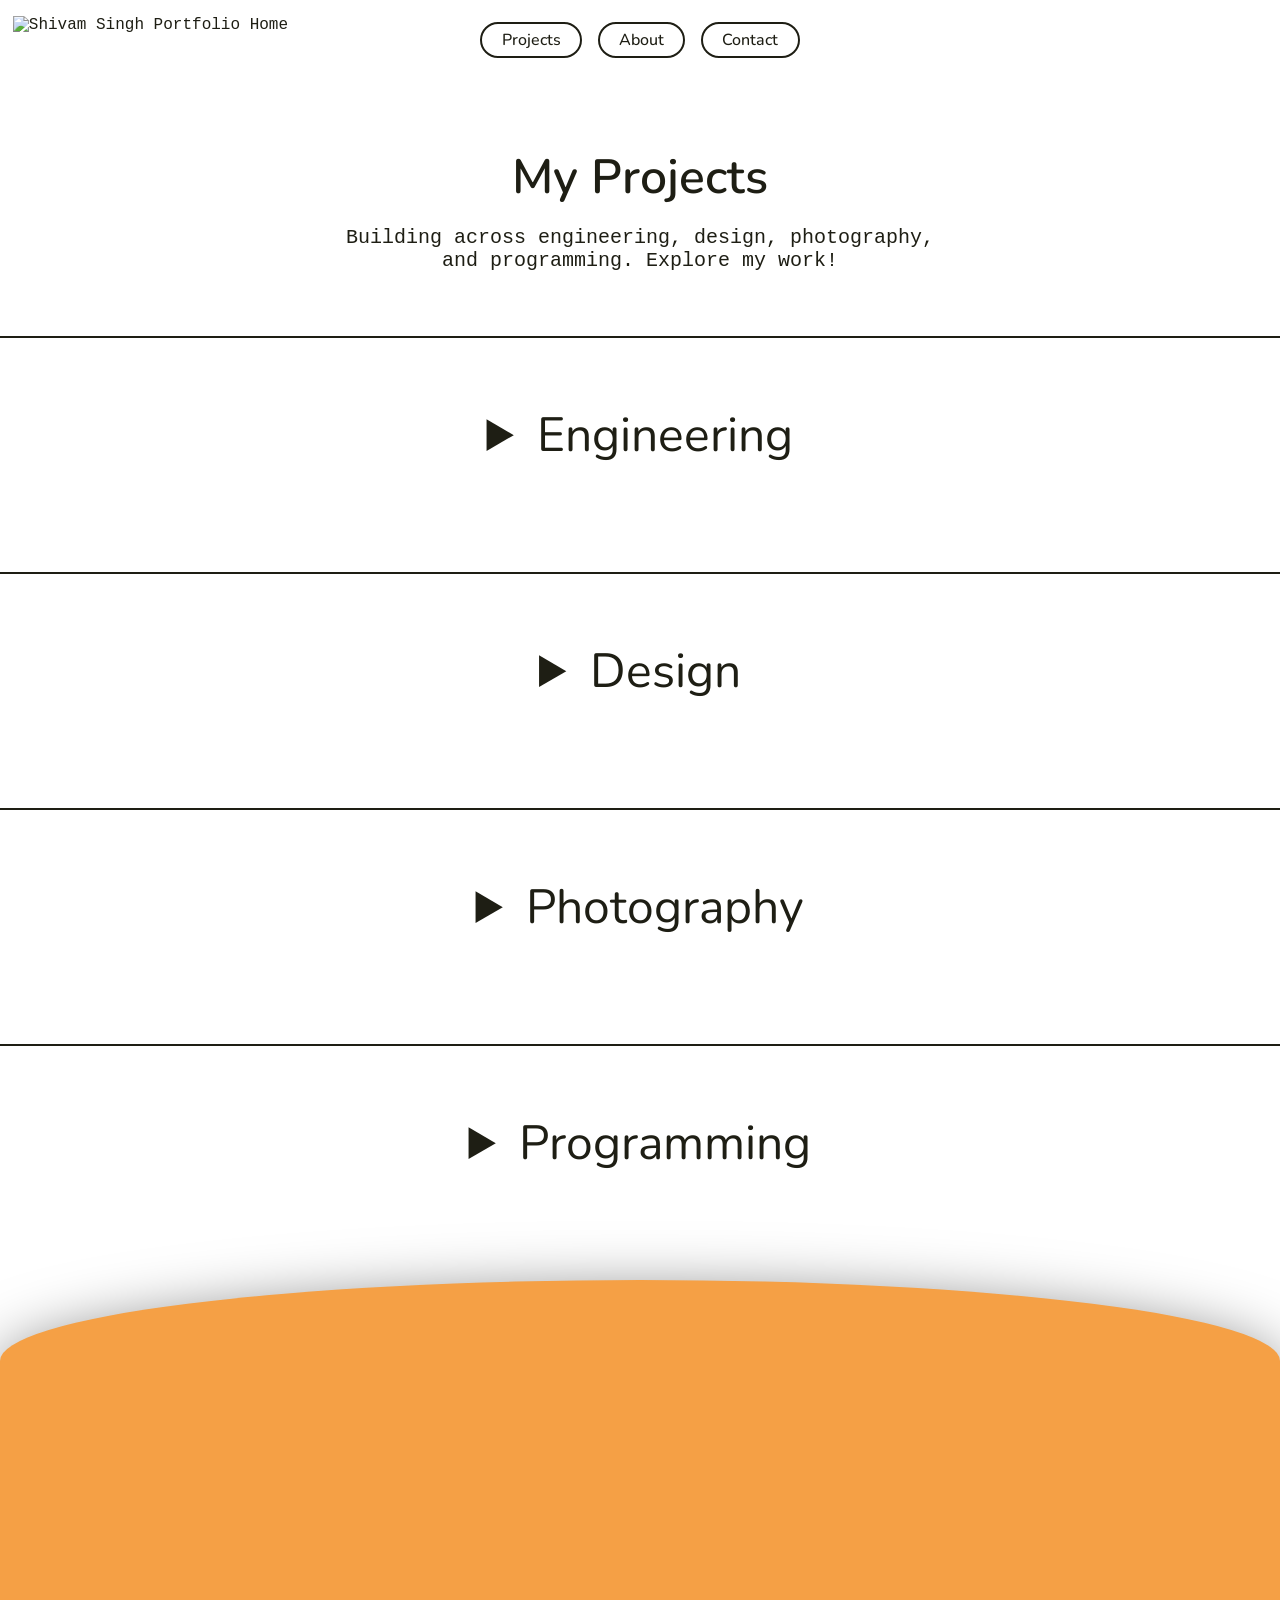
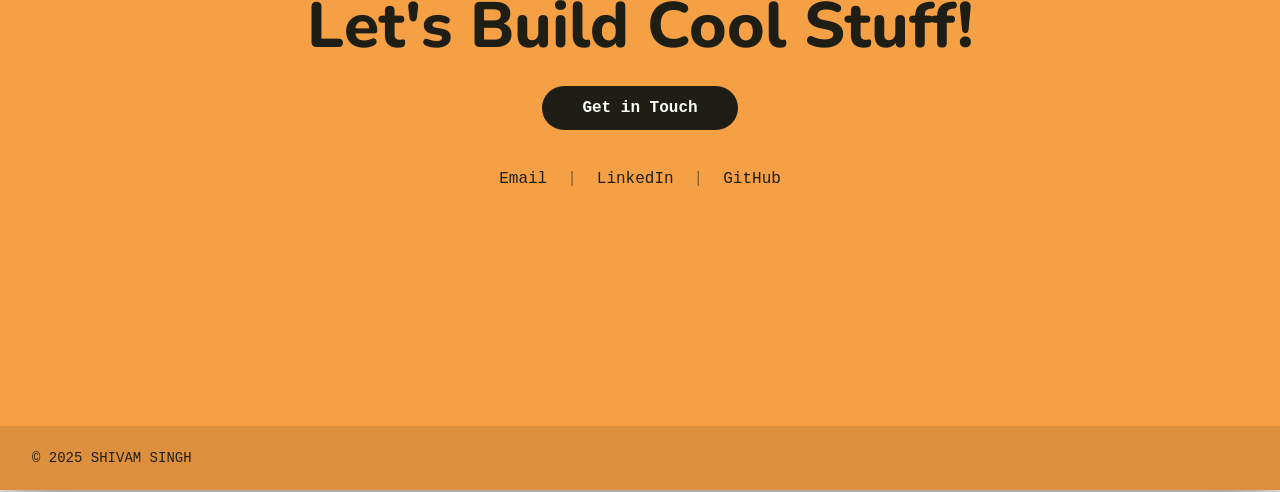
==== commit 08c857c0: "Convert portfolio to Shivam Singh personal website" ====
--- a/projects.html
+++ b/projects.html
@@ -4,7 +4,7 @@
 <head>
   <meta charset="UTF-8" />
   <meta name="viewport" content="width=device-width, initial-scale=1.0" />
-  <title>Projects - My Portfolio</title>
+  <title>Projects - Shivam Singh</title>
   <link rel="preconnect" href="https://fonts.googleapis.com">
   <link rel="preconnect" href="https://fonts.gstatic.com" crossorigin>
   <link href="https://fonts.googleapis.com/css2?family=Nunito:wght@400;800&display=swap" rel="stylesheet">
@@ -28,7 +28,7 @@
     <ul>
       <li class="logo">
         <a href="index.html">
-          <img src="Assets/boilingName.gif" alt="Dylan Chen Portfolio Home" class="logo-img" />
+          <img src="Assets/boilingName.gif" alt="Shivam Singh Portfolio Home" class="logo-img" />
         </a>
       </li>
       <li class="hideOnMobile nav-link"><a href="projects.html">Projects</a></li>
@@ -43,7 +43,7 @@
 
   <header class="page-header container">
     <h1>My Projects</h1>
-    <p class="subtitle">Dabbling in anything and everything I find interesting. Explore my vision!</p>
+    <p class="subtitle">Building across engineering, design, photography, and programming. Explore my work!</p>
   </header>
 
   <details id="engineering-page">
@@ -57,10 +57,9 @@
             </div>
             <div class="project-info">
               <h3>Automated Pill Dispenser</h3>
-              <p>Economic and modular pill dispenser designed for reliable timing and dosage using an automated
-                dispensing
-                and easily refillable medicine storage chamber.</p>
-              <a href="https://github.com/PotatoSlop/Automated-Pill-Dispenser" class="project-link" target="_blank"
+              <p>A modular pill dispenser designed for reliable timing and dosage with automated dispensing and a
+                refillable medicine storage chamber.</p>
+              <a href="https://github.com/shivamnsingh/Automated-Pill-Dispenser" class="project-link" target="_blank"
                 rel="noopener noreferrer">Read More</a>
             </div>
           </li>
@@ -70,9 +69,8 @@
             </div>
             <div class="project-info">
               <h3>Nob [WIP]</h3>
-              <p>Nob is a wireless smart dial connected via Wi-Fi and Bluetooth. Designed for desktop volume control and
-                macros.</p>
-              <a href="https://github.com/PotatoSlop/Nob" class="project-link" target="_blank"
+              <p>Nob is a wireless smart dial connected via Wi-Fi and Bluetooth for desktop volume control and macros.</p>
+              <a href="https://github.com/shivamnsingh/Nob" class="project-link" target="_blank"
                 rel="noopener noreferrer">Read More</a>
             </div>
           </li>
@@ -93,8 +91,7 @@
             </div>
             <div class="project-info">
               <h3>Low-Poly Boat Asset</h3>
-              <p>Low-poly steam boat model designed and published as a free 3D Unity Asset for users to download and use
-                in their projects.</p>
+              <p>A low-poly steam boat model created and published as a free 3D asset for projects and prototyping.</p>
               <a href="#" class="project-link view-3d-button" data-model-url="Assets\models\boat.glb" role="button">View
                 Model</a>
             </div>
@@ -105,9 +102,8 @@
             </div>
             <div class="project-info">
               <h3>Peacemaker</h3>
-              <p>Rigged Hard surface 3D model of Peacemaker, an original mecha design illustrated by me in
-                2D
-                using Procreate. Brought to life in Blender. </p>
+              <p>A rigged hard-surface 3D model of Peacemaker, an original mecha design illustrated in 2D and brought to
+                life in Blender.</p>
               <a href="#" class="project-link view-3d-button" data-model-url="Assets\models\WIPMecha.glb"
                 role="button">View Model</a>
             </div>
@@ -149,11 +145,10 @@
               <img src="Assets\WebsiteLandingPageScreenshot.svg" alt="Portfolio Project" />
             </div>
             <div class="project-info">
-              <h3>Portfolioslop</h3>
-              <p>Personal portfolio website that showcases my various projects and interests (You're viewing this
-                project
-                right now!)</p>
-              <a href="https://github.com/PotatoSlop/Portfolioslop" class="project-link" target="_blank"
+              <h3>Shivam Singh Portfolio</h3>
+              <p>Personal portfolio website that showcases my projects, photography, and interests. You're viewing it
+                right now.</p>
+              <a href="https://github.com/shivamnsingh/portfolio" class="project-link" target="_blank"
                 rel="noopener noreferrer">Read More</a>
             </div>
           </li>
@@ -163,9 +158,9 @@
             </div>
             <div class="project-info">
               <h3>Color Match [WIP]</h3>
-              <p>Color-Match is a free to play (FTP) indie card card battling game developed in Godot about matching
-                colors. Battle in 1v1 puzzles where you can mix and match your way into victory with color theory!</p>
-              <a href="https://github.com/PotatoSlop/color-match" class="project-link" target="_blank"
+              <p>Color Match is a free-to-play indie card battler developed in Godot about matching colors and solving
+                1v1 puzzles with color theory.</p>
+              <a href="https://github.com/shivamnsingh/color-match" class="project-link" target="_blank"
                 rel="noopener noreferrer">Read More</a>
             </div>
           </li>
@@ -188,17 +183,17 @@
       <a href="contact.html" class="footer-cta-button">Get in Touch</a>
 
       <div class="footer-links">
-        <a href="mailto:dylanchen4306@gmail.com" class="footer-link">Email</a>
+        <a href="mailto:singhshivam11230@gmail.com" class="footer-link">Email</a>
         <span class="link-separator" aria-hidden="true">|</span>
-        <a href="https://www.linkedin.com/in/4306-dylanchen/" target="_blank" rel="noopener noreferrer"
+        <a href="https://www.linkedin.com/in/shivamnsingh/" target="_blank" rel="noopener noreferrer"
           class="footer-link">LinkedIn</a>
         <span class="link-separator" aria-hidden="true">|</span>
-        <a href="https://github.com/PotatoSlop" target="_blank" rel="noopener noreferrer" class="footer-link">GitHub</a>
+        <a href="https://github.com/shivamnsingh" target="_blank" rel="noopener noreferrer" class="footer-link">GitHub</a>
       </div>
     </div>
 
     <div class="footer-bottom-bar">
-      <p>&copy; 2025 DYLAN CHEN</p>
+      <p>&copy; 2025 SHIVAM SINGH</p>
     </div>
     <div class="cursor-effects"></div>
   </footer>
